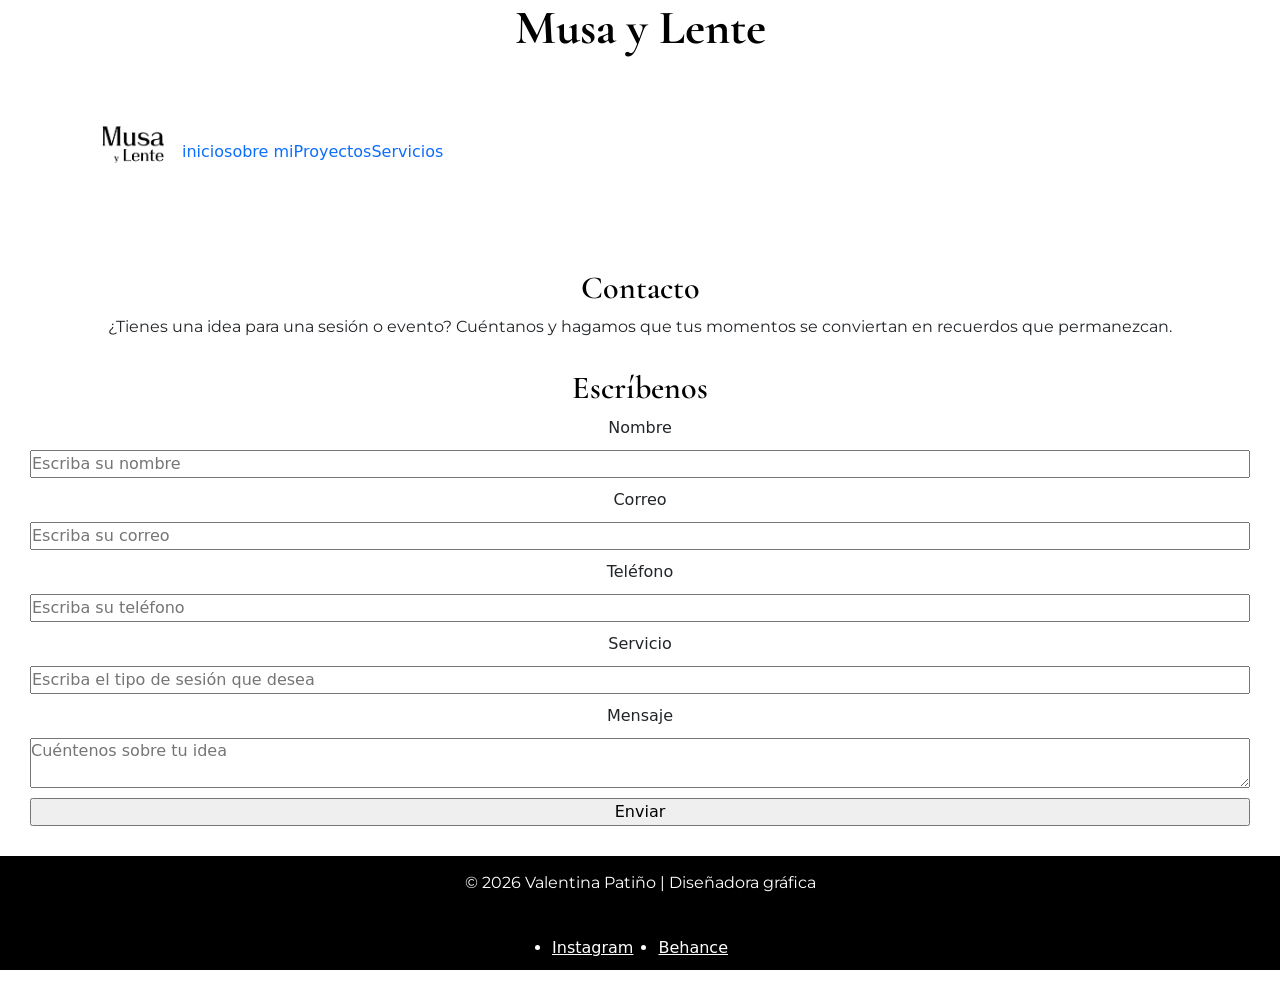
==== pages/contacto.html @ d4f2c54f "feat: estructura inicial del proyecto con HTML, CSS e imagenes" ====
<!DOCTYPE html>
<html lang="en">
<head>
    <meta charset="UTF-8">
    <meta name="viewport" content="width=device-width, initial-scale=1.0">
    <title>Musa y Lente</title>
    <link rel="preconnect" href="https://fonts.googleapis.com">

    <link rel="preconnect" href="https://fonts.gstatic.com" crossorigin>

    <link href="https://fonts.googleapis.com/css2?family=Cormorant+Garamond:wght@500;700&family=Montserrat:wght@300;400;500&display=swap" rel="stylesheet">

    <link rel="stylesheet" href="../css/styles.css">

    <link href="https://cdn.jsdelivr.net/npm/bootstrap@5.3.8/dist/css/bootstrap.min.css" rel="stylesheet">

</head>

<body>
     <header>
        <h1 class="titulos1">Musa y Lente</h1>

        <nav class="navegador navbar navbar-expand-lg">
        <div class="container">
        <figure>
            <img class="image-logo" src="../images/logo-png-musa-y-lente.png" alt="logotipo-musa-y-lente">
        </figure>

        <button class="navbar-toggler" type="button" data-bs-toggle="collapse" data-bs-target="#menuPrincipal" aria-controls="menuPrincipal" aria-expanded="false" aria-label="Abrir menú">
            <span class="navbar-toggler-icon"></span>
        </button>

        <div class="collapse navbar-collapse" id="menuPrincipal">
            <a class="links" href="../index.html">inicio</a>
            <a class="links" href="./sobre-mi.html">sobre mi</a>
            <a class="links" href="./proyectos.html">Proyectos</a>
            <a class="links" href="./servicios.html">Servicios</a>
        </div>
    </div>
</nav>

    </header>
    <main>
       <section class="contacto">

        <h2 class="titulos2">Contacto</h2>

        <p class="parrafo">
        ¿Tienes una idea para una sesión o evento?
        Cuéntanos y hagamos que tus momentos se conviertan
        en recuerdos que permanezcan.
        </p>

    </section>



    <section class="contactanos">

        <h2 class="titulos2">Escríbenos</h2>

        <form class="formulario">

            <label for="nombre">Nombre</label>
            <input type="text" id="nombre" placeholder="Escriba su nombre">


            <label for="correo">Correo</label>
            <input type="email" id="correo" placeholder="Escriba su correo">


            <label for="telefono">Teléfono</label>
            <input type="text" id="telefono" placeholder="Escriba su teléfono">


            <label for="servicio">Servicio</label>
            <input type="text" id="servicio" placeholder="Escriba el tipo de sesión que desea">


            <label for="mensaje">Mensaje</label>
            <textarea id="mensaje" placeholder="Cuéntenos sobre tu idea"></textarea>


            <input type="submit" id="enviar" value="Enviar">

        </form>


    </section>
    </main>
    <footer class="final">
        <p class="parrafo-footer">© 2026 Valentina Patiño | Diseñadora gráfica</p>
        
        <ul class="lista-footer">
            <li><a class="fuente" href="https://www.instagram.com/val.disenadora?igsh=cDUwOTBrMHZ0eHVt&utm_source=qr">Instagram</a></li>
            <li><a class="fuente" href="https://www.behance.net/lauravpatio">Behance</a></li>
        </ul>
    </footer>

<script src="https://cdn.jsdelivr.net/npm/bootstrap@5.3.8/dist/js/bootstrap.bundle.min.js"></script>

</body>
</html>
---- css/styles.css ----
/*selector {
    propiedad: valor
}*/

/* ===== BASE / RESET ===== */
* {
    margin: 0;
    padding: 0;
    box-sizing: border-box;
}

/* ===== HEADER / NAVBAR ===== */
.image-logo {
    width: 100px;
    height: auto;
}

.titulos1 {
    font-family: "Cormorant Garamond", serif;
    font-size: 3rem;
    font-weight: 700;
    color: #000000;
    text-align: center;
}

.navegador {
    text-align: center;
    display: flex;
    gap: 20px;
    justify-content: space-between;
    align-items: center;
    padding: 0 40px;
}

.links {
    list-style: none;
    text-decoration: none;
    transition: color 0.3s ease, background-color 0.3s ease;
}

.links:hover {
    color: #E8E2DA;
}

.links:focus {
    outline: 2px solid #E8E2DA;
    outline-offset: 2px;
}

.links:active {
    color: #000000;
}

/* ===== MAIN ===== */
.parrafo {
    font-family: "Montserrat", sans-serif;
    font-size: 1rem;
    font-weight: 400;
}

.parrafo-servicios {
    color: #FFFFFF;
    font-family: "Montserrat", sans-serif;
    font-size: 1rem;
    font-weight: 400;
}

.titulos2 {
    font-family: "Cormorant Garamond", serif;
    font-size: 2rem;
    font-weight: 600;
    color: #000000;
}

.titulos2-, .titulos2-servicios {
    color: #FFFFFF;
}

.titulos2-servicios {
    padding: 30px;
}

.titulos2serv {
    font-family: "Cormorant Garamond", serif;
    font-size: 2rem;
    font-weight: 600;
    color: #E8E2DA;
    margin: 20px;
}

.inicio-servicios {
    background-color: #E8E2DA;
}

.sobre-mi, .final {
    background-color: #000000;
    color: #FFFFFF;
}

.presentacion {
    text-align: center;
    margin: 30px;
}

.fotografa {
    background-color: #000000;
    color: #FFFFFF;
    padding: 30px;
}

.nuestra-esencia {
    margin: 20px;
}

.servicio {
    background-color: #000000;
    color: #FFFFFF;
}

.proyectos {
    text-align: center;
    margin: 50px;
}

.galeria- {
    padding: 40px;
    display: flex;
    align-items: center;
    gap: 30px;
}

.introduccion-servicios {
    text-align: center;
}

.contacto {
    text-align: center;
    margin: 30px;
}

.contactanos {
    text-align: center;
    margin: 30px;
}

.titulos3 {
    font-family: "Cormorant Garamond", serif;
    font-size: 28px;
    color: #FFFFFF;
    background-color: #000000;
}

.titulos3p {
    font-family: "Cormorant Garamond", serif;
    font-size: 28px;
    color: #FFFFFF;
    background-color: #000000;
    text-align: center;
    padding: 15px;
}

.descripcion {
    inline-size: none;
}

.image-proyecto {
    width: 300px;
    height: auto;
}

.sobre-mi, .por-que, .portafolio {
    margin-bottom: 40px;
}

.sobre-mi {
    padding: 10px 20px 40px;
    text-align: center;
}

.por-que, .portafolio {
    padding: 0 40px;
}

.formulario {
    display: flex;
    flex-direction: column;
    gap: 10px;
}

.servicio {
    margin: 40px;
    padding: 15px;
}

.filas-columnas {
    display: grid;
    grid-template-columns: 1fr;
    grid-template-areas:
        "sobre-mi"
        "por-que";
    gap: 30px;
}

.sobre-mi {
    grid-area: sobre-mi;
}

.por-que {
    grid-area: por-que;
}

.galeria- {
    display: grid;
    grid-template-columns: 1fr;
}

.body-servicios {
    background-image: linear-gradient(
        rgba(0, 0, 0, 0.8),
        rgba(0, 0, 0, 0.8)
    ), url(../images/fondo-body-page-servicios.jpg);
    background-size: cover;
    background-position: center;
    background-repeat: no-repeat;
}

.servicio {
    background-color: transparent;
    background-image: linear-gradient(180deg, #000000);
}

/* ===== FOOTER ===== */
.final {
    text-align: center;
}

.fuente {
    color: #FFFFFF;
}

.parrafo-footer {
    font-family: "Montserrat", sans-serif;
    font-size: 1rem;
    font-weight: 400;
    padding: 15px 0px;
}

.lista-footer {
    justify-content: center;
    display: flex;
    gap: 25px;
    padding: 10px 0px;
}

/* ===== MEDIA QUERIES ===== */
@media (min-width: 1024px) {
    .filas-columnas {
        grid-template-columns: 1fr 1fr;
        grid-template-areas:
            "sobre-mi por-que";
    }
}

@media (min-width: 1024px) {
    .galeria- {
        grid-template-columns: 1fr 1fr 3fr;
        grid-template-areas:
            "imagen1 imagen2 texto";
    }
    .foto-uno {
        grid-area: imagen1;
    }
    .foto-dos {
        grid-area: imagen2;
    }
    .descripcion-proyecto {
        grid-area: texto;
    }
    .descripcion-eventos {
        grid-area: texto;
    }
    .galeria-sesiones {
        grid-template-columns: 3fr 1fr 1fr;
        grid-template-areas:
            "texto imagen1 imagen2";
    }
    .descripcion-sesiones {
        grid-area: texto;
    }
    .foto-unos {
        grid-area: imagen1;
    }
    .foto-doss {
        grid-area: imagen2;
    }
}
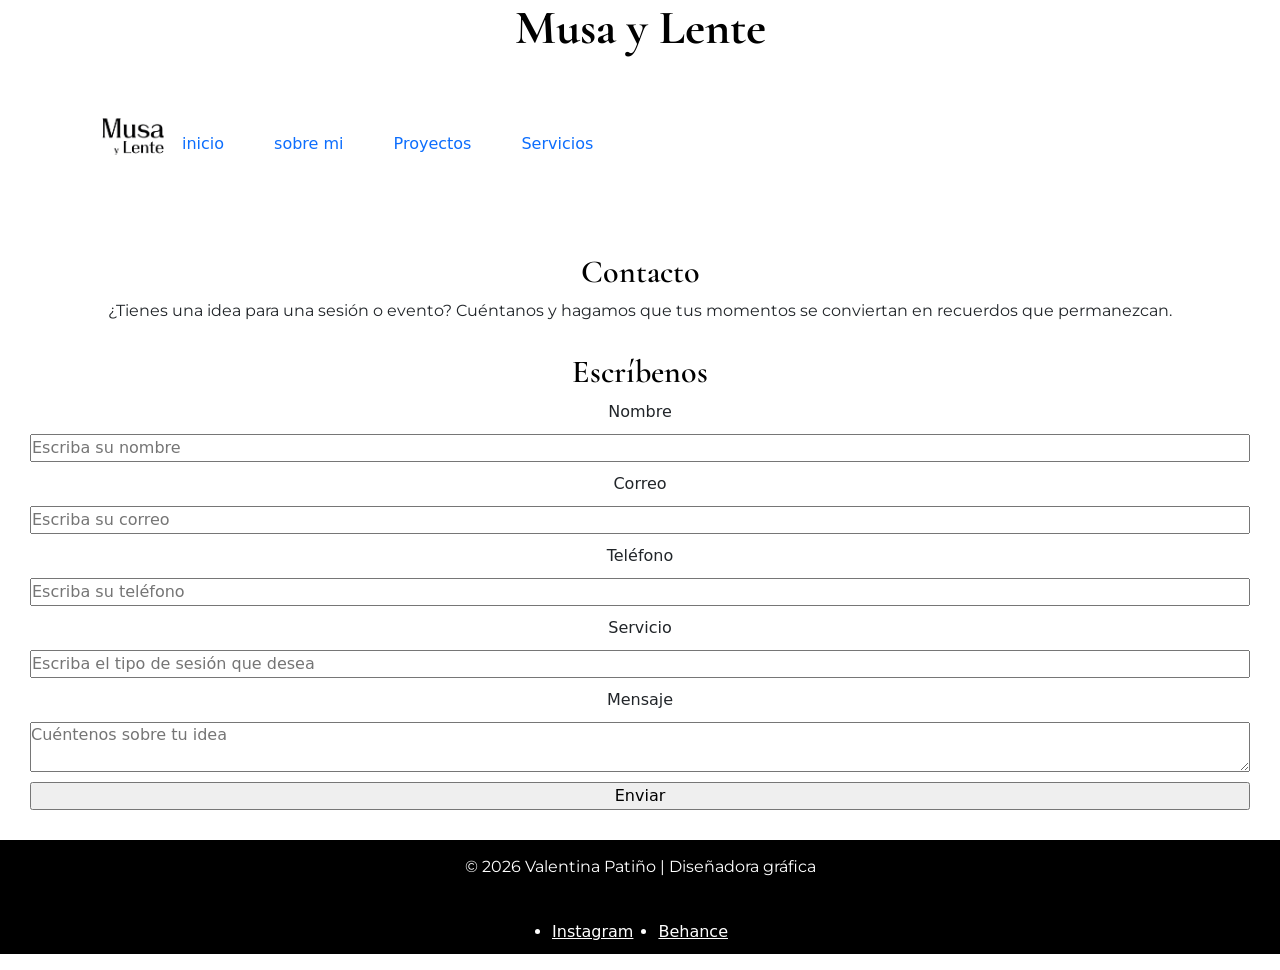
==== commit 9a83c30f: "feat: agrega animaciones con AOS y transition, mixin y extend en SCSS" ====
--- a/pages/contacto.html
+++ b/pages/contacto.html
@@ -1,5 +1,5 @@
 <!DOCTYPE html>
-<html lang="en">
+<html lang="es">
 <head>
     <meta charset="UTF-8">
     <meta name="viewport" content="width=device-width, initial-scale=1.0">
@@ -14,6 +14,7 @@
 
     <link href="https://cdn.jsdelivr.net/npm/bootstrap@5.3.8/dist/css/bootstrap.min.css" rel="stylesheet">
 
+    <link href="https://cdn.jsdelivr.net/npm/aos@2.3.1/dist/aos.css" rel="stylesheet">
 </head>
 
 <body>
@@ -41,7 +42,7 @@
 
     </header>
     <main>
-       <section class="contacto">
+       <section class="contacto" data-aos-delay="200">
 
         <h2 class="titulos2">Contacto</h2>
 
@@ -55,7 +56,7 @@
 
 
 
-    <section class="contactanos">
+    <section class="contactanos" data-aos="fade-up">
 
         <h2 class="titulos2">Escríbenos</h2>
 
@@ -98,6 +99,14 @@
     </footer>
 
 <script src="https://cdn.jsdelivr.net/npm/bootstrap@5.3.8/dist/js/bootstrap.bundle.min.js"></script>
+<script src="https://cdn.jsdelivr.net/npm/aos@2.3.1/dist/aos.js"></script>
+<script>
+    AOS.init({
+        duration: 1200,
+        easing: 'ease-in-out',
+        once: true
+    });
+</script>
 
 </body>
 </html>
--- a/css/styles.css
+++ b/css/styles.css
@@ -1,296 +1,250 @@
-/*selector {
-    propiedad: valor
-}*/
-
-/* ===== BASE / RESET ===== */
 * {
-    margin: 0;
-    padding: 0;
-    box-sizing: border-box;
-}
-
-/* ===== HEADER / NAVBAR ===== */
-.image-logo {
-    width: 100px;
-    height: auto;
-}
-
-.titulos1 {
-    font-family: "Cormorant Garamond", serif;
-    font-size: 3rem;
-    font-weight: 700;
-    color: #000000;
-    text-align: center;
-}
-
-.navegador {
-    text-align: center;
-    display: flex;
-    gap: 20px;
-    justify-content: space-between;
-    align-items: center;
-    padding: 0 40px;
-}
-
-.links {
-    list-style: none;
-    text-decoration: none;
-    transition: color 0.3s ease, background-color 0.3s ease;
-}
-
-.links:hover {
-    color: #E8E2DA;
-}
-
-.links:focus {
-    outline: 2px solid #E8E2DA;
-    outline-offset: 2px;
-}
-
-.links:active {
-    color: #000000;
-}
-
-/* ===== MAIN ===== */
+  margin: 0;
+  padding: 0;
+  box-sizing: border-box;
+}
+
+.titulos2 {
+  font-family: "Cormorant Garamond", serif;
+  font-size: 2rem;
+  font-weight: 600;
+  color: #000000;
+}
+
+.titulos2-, .titulos2-servicios {
+  color: #FFFFFF;
+}
+
+.titulos2-servicios {
+  padding: 30px;
+}
+
+.titulos2serv {
+  font-family: "Cormorant Garamond", serif;
+  font-size: 2rem;
+  font-weight: 600;
+  color: #E8E2DA;
+  margin: 20px;
+}
+
+.titulos3 {
+  font-family: "Cormorant Garamond", serif;
+  font-size: 28px;
+  color: #FFFFFF;
+  background-color: #000000;
+}
+
+.titulos3p {
+  font-family: "Cormorant Garamond", serif;
+  font-size: 28px;
+  color: #FFFFFF;
+  background-color: #000000;
+  text-align: center;
+  padding: 15px;
+}
+
 .parrafo {
-    font-family: "Montserrat", sans-serif;
-    font-size: 1rem;
-    font-weight: 400;
+  font-family: "Montserrat", sans-serif;
+  font-size: 1rem;
+  font-weight: 400;
 }
 
 .parrafo-servicios {
-    color: #FFFFFF;
-    font-family: "Montserrat", sans-serif;
-    font-size: 1rem;
-    font-weight: 400;
-}
-
-.titulos2 {
-    font-family: "Cormorant Garamond", serif;
-    font-size: 2rem;
-    font-weight: 600;
-    color: #000000;
-}
-
-.titulos2-, .titulos2-servicios {
-    color: #FFFFFF;
-}
-
-.titulos2-servicios {
-    padding: 30px;
-}
-
-.titulos2serv {
-    font-family: "Cormorant Garamond", serif;
-    font-size: 2rem;
-    font-weight: 600;
-    color: #E8E2DA;
-    margin: 20px;
-}
-
-.inicio-servicios {
-    background-color: #E8E2DA;
-}
-
-.sobre-mi, .final {
-    background-color: #000000;
-    color: #FFFFFF;
-}
-
-.presentacion {
-    text-align: center;
-    margin: 30px;
-}
-
-.fotografa {
-    background-color: #000000;
-    color: #FFFFFF;
-    padding: 30px;
+  color: #FFFFFF;
+  font-family: "Montserrat", sans-serif;
+  font-size: 1rem;
+  font-weight: 400;
+}
+
+header .titulos1 {
+  font-family: "Cormorant Garamond", serif;
+  font-size: 3rem;
+  font-weight: 700;
+  color: #000000;
+  text-align: center;
+  background-color: transparent;
+}
+header.inicio-servicios {
+  background-color: #E8E2DA;
+}
+header .navegador {
+  text-align: center;
+  display: flex;
+  gap: 20px;
+  justify-content: space-between;
+  align-items: center;
+  padding: 0 40px;
+}
+header .navegador .image-logo {
+  width: 100px;
+  height: auto;
+}
+header .navegador .navbar-collapse {
+  display: flex;
+  gap: 50px;
+  align-items: center;
+}
+header .navegador .links {
+  list-style: none;
+  text-decoration: none;
+  transition: color 0.3s ease, background-color 0.3s ease;
+}
+header .navegador .links:hover {
+  color: #E8E2DA;
+}
+header .navegador .links:focus {
+  outline: 2px solid #E8E2DA;
+  outline-offset: 2px;
+}
+header .navegador .links:active {
+  color: #000000;
+}
+
+main .filas-columnas {
+  display: grid;
+  grid-template-columns: 1fr;
+  grid-template-areas: "sobre-mi" "por-que";
+  gap: 30px;
+}
+main .filas-columnas .sobre-mi {
+  grid-area: sobre-mi;
+}
+main .filas-columnas .por-que {
+  grid-area: por-que;
+}
+@media (min-width: 1024px) {
+  main .filas-columnas {
+    grid-template-columns: 1fr 1fr;
+    grid-template-areas: "sobre-mi por-que";
+  }
+}
+main .sobre-mi {
+  background-color: #000000;
+  color: #FFFFFF;
+  padding: 10px 20px 40px;
+  text-align: center;
+  margin-bottom: 40px;
+}
+main .por-que {
+  padding: 0 40px;
+  margin-bottom: 40px;
+}
+main .portafolio {
+  padding: 0 40px;
+  margin-bottom: 40px;
+}
+main .galeria- {
+  display: grid;
+  grid-template-columns: 1fr;
+  padding: 40px;
+  gap: 30px;
+  align-items: center;
+}
+@media (min-width: 1024px) {
+  main .galeria- {
+    grid-template-columns: 1fr 1fr 3fr;
+    grid-template-areas: "imagen1 imagen2 texto";
+  }
+  main .galeria- .foto-uno {
+    grid-area: imagen1;
+  }
+  main .galeria- .foto-dos {
+    grid-area: imagen2;
+  }
+  main .galeria- .descripcion-proyecto {
+    grid-area: texto;
+  }
+  main .galeria- .descripcion-eventos {
+    grid-area: texto;
+  }
+}
+@media (min-width: 1024px) {
+  main .galeria-sesiones {
+    grid-template-columns: 3fr 1fr 1fr;
+    grid-template-areas: "texto imagen1 imagen2";
+  }
+  main .galeria-sesiones .descripcion-sesiones {
+    grid-area: texto;
+  }
+  main .galeria-sesiones .foto-unos {
+    grid-area: imagen1;
+  }
+  main .galeria-sesiones .foto-doss {
+    grid-area: imagen2;
+  }
+}
+main .descripcion {
+  inline-size: none;
+}
+main.body-servicios {
+  background-image: linear-gradient(rgba(0, 0, 0, 0.8), rgba(0, 0, 0, 0.8)), url(../images/fondo-body-page-servicios.jpg);
+  background-size: cover;
+  background-position: center;
+  background-repeat: no-repeat;
+}
+main .fotografa {
+  background-color: #000000;
+  color: #FFFFFF;
+  padding: 30px;
+}
+main .formulario {
+  display: flex;
+  flex-direction: column;
+  gap: 10px;
+}
+
+footer {
+  background-color: #000000;
+  color: #FFFFFF;
+  text-align: center;
+}
+footer .fuente {
+  color: #FFFFFF;
+}
+footer .lista-footer {
+  justify-content: center;
+  display: flex;
+  gap: 25px;
+  padding: 10px 0px;
+}
+footer .parrafo-footer {
+  font-family: "Montserrat", sans-serif;
+  font-size: 1rem;
+  font-weight: 400;
+  padding: 15px 0px;
+}
+
+.presentacion,
+.proyectos,
+.contacto,
+.contactanos {
+  text-align: center;
+  margin: 30px;
+}
+
+.proyectos {
+  margin: 50px;
 }
 
 .nuestra-esencia {
-    margin: 20px;
+  margin: 20px;
+}
+
+.introduccion-servicios {
+  text-align: center;
 }
 
 .servicio {
-    background-color: #000000;
-    color: #FFFFFF;
-}
-
-.proyectos {
-    text-align: center;
-    margin: 50px;
-}
-
-.galeria- {
-    padding: 40px;
-    display: flex;
-    align-items: center;
-    gap: 30px;
-}
-
-.introduccion-servicios {
-    text-align: center;
-}
-
-.contacto {
-    text-align: center;
-    margin: 30px;
-}
-
-.contactanos {
-    text-align: center;
-    margin: 30px;
-}
-
-.titulos3 {
-    font-family: "Cormorant Garamond", serif;
-    font-size: 28px;
-    color: #FFFFFF;
-    background-color: #000000;
-}
-
-.titulos3p {
-    font-family: "Cormorant Garamond", serif;
-    font-size: 28px;
-    color: #FFFFFF;
-    background-color: #000000;
-    text-align: center;
-    padding: 15px;
-}
-
-.descripcion {
-    inline-size: none;
+  background-color: transparent;
+  background-image: linear-gradient(180deg, #000000);
+  color: #FFFFFF;
+  margin: 40px;
+  padding: 15px;
 }
 
 .image-proyecto {
-    width: 300px;
-    height: auto;
-}
-
-.sobre-mi, .por-que, .portafolio {
-    margin-bottom: 40px;
-}
-
-.sobre-mi {
-    padding: 10px 20px 40px;
-    text-align: center;
-}
-
-.por-que, .portafolio {
-    padding: 0 40px;
-}
-
-.formulario {
-    display: flex;
-    flex-direction: column;
-    gap: 10px;
-}
-
-.servicio {
-    margin: 40px;
-    padding: 15px;
-}
-
-.filas-columnas {
-    display: grid;
-    grid-template-columns: 1fr;
-    grid-template-areas:
-        "sobre-mi"
-        "por-que";
-    gap: 30px;
-}
-
-.sobre-mi {
-    grid-area: sobre-mi;
-}
-
-.por-que {
-    grid-area: por-que;
-}
-
-.galeria- {
-    display: grid;
-    grid-template-columns: 1fr;
-}
-
-.body-servicios {
-    background-image: linear-gradient(
-        rgba(0, 0, 0, 0.8),
-        rgba(0, 0, 0, 0.8)
-    ), url(../images/fondo-body-page-servicios.jpg);
-    background-size: cover;
-    background-position: center;
-    background-repeat: no-repeat;
-}
-
-.servicio {
-    background-color: transparent;
-    background-image: linear-gradient(180deg, #000000);
-}
-
-/* ===== FOOTER ===== */
-.final {
-    text-align: center;
-}
-
-.fuente {
-    color: #FFFFFF;
-}
-
-.parrafo-footer {
-    font-family: "Montserrat", sans-serif;
-    font-size: 1rem;
-    font-weight: 400;
-    padding: 15px 0px;
-}
-
-.lista-footer {
-    justify-content: center;
-    display: flex;
-    gap: 25px;
-    padding: 10px 0px;
-}
-
-/* ===== MEDIA QUERIES ===== */
-@media (min-width: 1024px) {
-    .filas-columnas {
-        grid-template-columns: 1fr 1fr;
-        grid-template-areas:
-            "sobre-mi por-que";
-    }
-}
-
-@media (min-width: 1024px) {
-    .galeria- {
-        grid-template-columns: 1fr 1fr 3fr;
-        grid-template-areas:
-            "imagen1 imagen2 texto";
-    }
-    .foto-uno {
-        grid-area: imagen1;
-    }
-    .foto-dos {
-        grid-area: imagen2;
-    }
-    .descripcion-proyecto {
-        grid-area: texto;
-    }
-    .descripcion-eventos {
-        grid-area: texto;
-    }
-    .galeria-sesiones {
-        grid-template-columns: 3fr 1fr 1fr;
-        grid-template-areas:
-            "texto imagen1 imagen2";
-    }
-    .descripcion-sesiones {
-        grid-area: texto;
-    }
-    .foto-unos {
-        grid-area: imagen1;
-    }
-    .foto-doss {
-        grid-area: imagen2;
-    }
-}+  width: 300px;
+  height: auto;
+}
+
+/*# sourceMappingURL=styles.css.map */
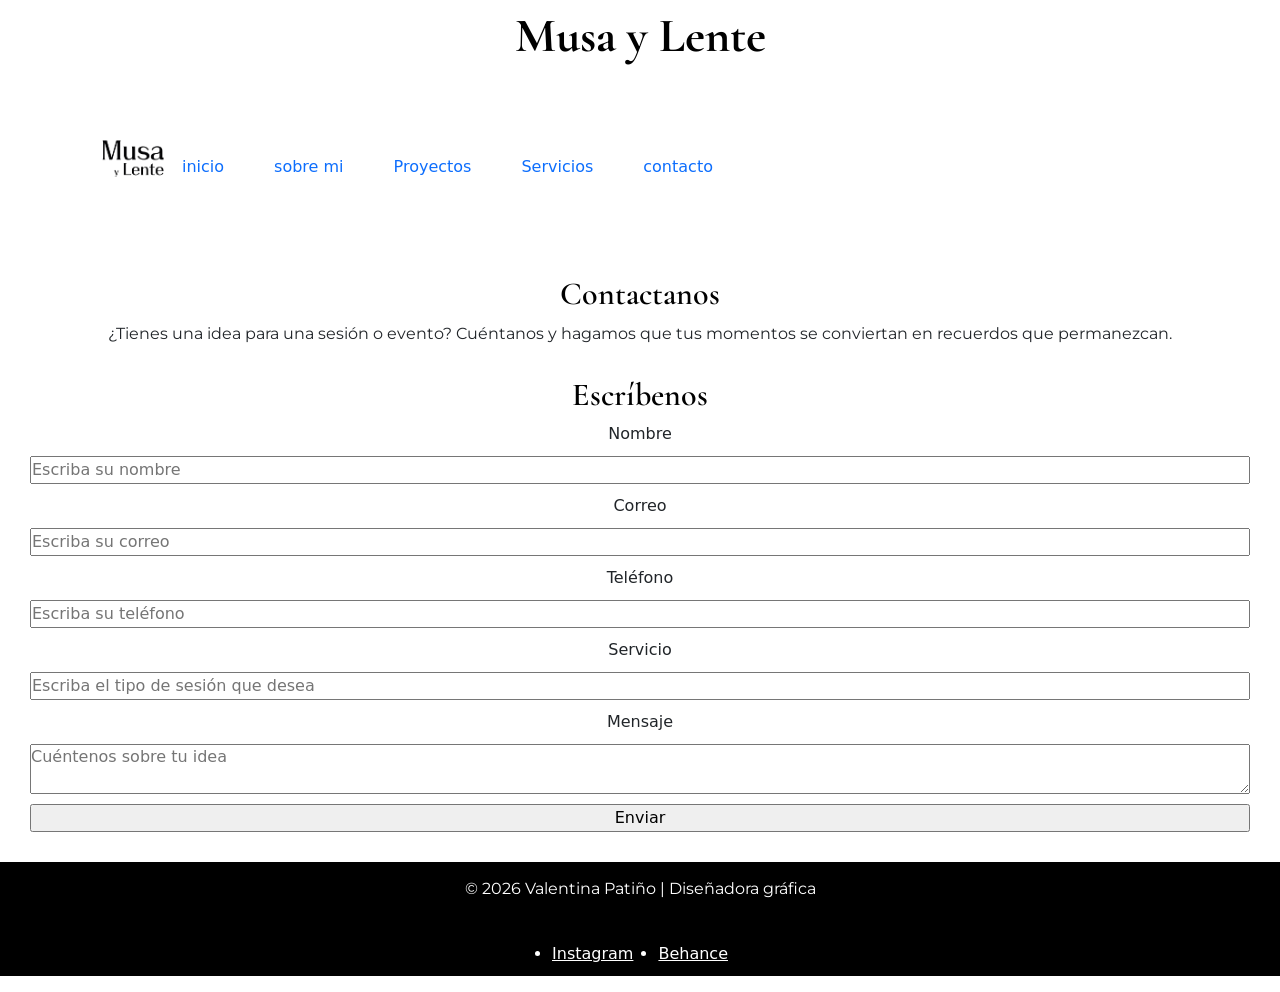
==== commit e8746a49: "feat: optimiza SEO con meta tags, jerarquia de h1, alt descriptivos y nombres de archivo" ====
--- a/pages/contacto.html
+++ b/pages/contacto.html
@@ -1,9 +1,9 @@
 <!DOCTYPE html>
 <html lang="es">
 <head>
-    <meta charset="UTF-8">
-    <meta name="viewport" content="width=device-width, initial-scale=1.0">
-    <title>Musa y Lente</title>
+    <title>Contacto | Musa y Lente</title>
+<meta name="description" content="Contactá a Musa y Lente para agendar tu sesión fotográfica o evento. Completá el formulario y hagamos que tus momentos se conviertan en recuerdos.">
+<meta name="keywords" content="contacto, agendar sesión fotográfica, Musa y Lente, presupuesto fotografía">
     <link rel="preconnect" href="https://fonts.googleapis.com">
 
     <link rel="preconnect" href="https://fonts.gstatic.com" crossorigin>
@@ -18,41 +18,42 @@
 </head>
 
 <body>
-     <header>
-        <h1 class="titulos1">Musa y Lente</h1>
+    <header>
+    <p class="titulos1">Musa y Lente</p>
 
-        <nav class="navegador navbar navbar-expand-lg">
-        <div class="container">
-        <figure>
-            <img class="image-logo" src="../images/logo-png-musa-y-lente.png" alt="logotipo-musa-y-lente">
-        </figure>
+    <nav class="navegador navbar navbar-expand-lg">
+    <div class="container">
+    <figure>
+        <img class="image-logo" src="../images/logo-png-musa-y-lente.png" alt="logotipo-musa-y-lente">
+    </figure>
 
-        <button class="navbar-toggler" type="button" data-bs-toggle="collapse" data-bs-target="#menuPrincipal" aria-controls="menuPrincipal" aria-expanded="false" aria-label="Abrir menú">
-            <span class="navbar-toggler-icon"></span>
-        </button>
+    <button class="navbar-toggler" type="button" data-bs-toggle="collapse" data-bs-target="#menuPrincipal" aria-controls="menuPrincipal" aria-expanded="false" aria-label="Abrir menú">
+        <span class="navbar-toggler-icon"></span>
+    </button>
 
-        <div class="collapse navbar-collapse" id="menuPrincipal">
-            <a class="links" href="../index.html">inicio</a>
-            <a class="links" href="./sobre-mi.html">sobre mi</a>
-            <a class="links" href="./proyectos.html">Proyectos</a>
-            <a class="links" href="./servicios.html">Servicios</a>
-        </div>
+    <div class="collapse navbar-collapse" id="menuPrincipal">
+        <a class="links" href="../index.html">inicio</a>
+        <a class="links" href="./sobre-mi.html">sobre mi</a>
+        <a class="links" href="./proyectos.html">Proyectos</a>
+        <a class="links" href="./servicios.html">Servicios</a>
+        <a class="links" href="./contacto.html">contacto</a>
     </div>
-</nav>
+    </div>
+    </nav>
 
     </header>
     <main>
-       <section class="contacto" data-aos-delay="200">
+       <section class="contacto" data-aos="fade-up">
 
-        <h2 class="titulos2">Contacto</h2>
+            <h1 class="titulos2">Contactanos</h1>
 
-        <p class="parrafo">
-        ¿Tienes una idea para una sesión o evento?
-        Cuéntanos y hagamos que tus momentos se conviertan
-        en recuerdos que permanezcan.
-        </p>
+            <p class="parrafo">
+            ¿Tienes una idea para una sesión o evento?
+            Cuéntanos y hagamos que tus momentos se conviertan
+            en recuerdos que permanezcan.
+            </p>
 
-    </section>
+        </section>
 
 
 
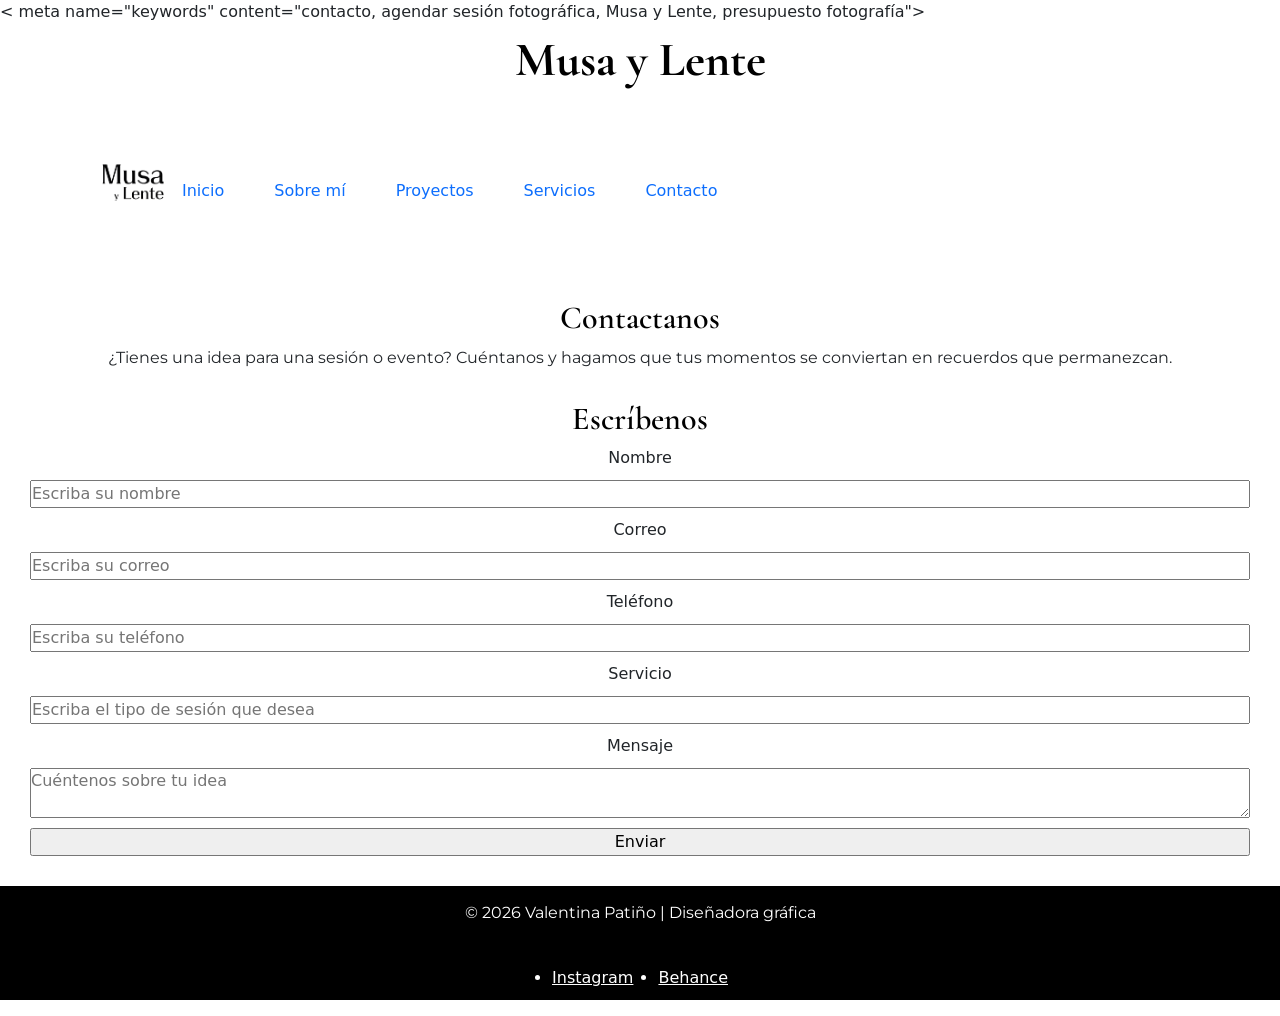
==== commit dbe8f74d: "fix: agrega meta charset y viewport, unifica nav, ajusta carrusel y formulario" ====
--- a/pages/contacto.html
+++ b/pages/contacto.html
@@ -1,16 +1,18 @@
 <!DOCTYPE html>
 <html lang="es">
 <head>
+    <meta charset="UTF-8">
+    <meta name="viewport" content="width=device-width, initial-scale=1.0">
     <title>Contacto | Musa y Lente</title>
-<meta name="description" content="Contactá a Musa y Lente para agendar tu sesión fotográfica o evento. Completá el formulario y hagamos que tus momentos se conviertan en recuerdos.">
-<meta name="keywords" content="contacto, agendar sesión fotográfica, Musa y Lente, presupuesto fotografía">
+    <meta name="description" content="Contactá a Musa y Lente para agendar tu sesión fotográfica o evento. Completá el formulario y hagamos que tus momentos se conviertan en recuerdos.">
+<   meta name="keywords" content="contacto, agendar sesión fotográfica, Musa y Lente, presupuesto fotografía">
     <link rel="preconnect" href="https://fonts.googleapis.com">
 
     <link rel="preconnect" href="https://fonts.gstatic.com" crossorigin>
 
     <link href="https://fonts.googleapis.com/css2?family=Cormorant+Garamond:wght@500;700&family=Montserrat:wght@300;400;500&display=swap" rel="stylesheet">
 
-    <link rel="stylesheet" href="../css/styles.css">
+    <link rel="stylesheet" href="../styles/styles.css">
 
     <link href="https://cdn.jsdelivr.net/npm/bootstrap@5.3.8/dist/css/bootstrap.min.css" rel="stylesheet">
 
@@ -24,7 +26,7 @@
     <nav class="navegador navbar navbar-expand-lg">
     <div class="container">
     <figure>
-        <img class="image-logo" src="../images/logo-png-musa-y-lente.png" alt="logotipo-musa-y-lente">
+        <img class="image-logo" src="../assets/logo-png-musa-y-lente.png" alt="logotipo-musa-y-lente">
     </figure>
 
     <button class="navbar-toggler" type="button" data-bs-toggle="collapse" data-bs-target="#menuPrincipal" aria-controls="menuPrincipal" aria-expanded="false" aria-label="Abrir menú">
@@ -32,11 +34,11 @@
     </button>
 
     <div class="collapse navbar-collapse" id="menuPrincipal">
-        <a class="links" href="../index.html">inicio</a>
-        <a class="links" href="./sobre-mi.html">sobre mi</a>
-        <a class="links" href="./proyectos.html">Proyectos</a>
-        <a class="links" href="./servicios.html">Servicios</a>
-        <a class="links" href="./contacto.html">contacto</a>
+       <a class="links" href="./index.html">Inicio</a>
+        <a class="links" href="/pages/sobre-mi.html">Sobre mí</a>
+        <a class="links" href="/pages/proyectos.html">Proyectos</a>
+        <a class="links" href="/pages/servicios.html">Servicios</a>
+        <a class="links" href="/pages/contacto.html">Contacto</a>
     </div>
     </div>
     </nav>
--- a/styles/styles.css
+++ b/styles/styles.css
@@ -0,0 +1,250 @@
+* {
+  margin: 0;
+  padding: 0;
+  box-sizing: border-box;
+}
+
+.titulos2 {
+  font-family: "Cormorant Garamond", serif;
+  font-size: 2rem;
+  font-weight: 600;
+  color: #000000;
+}
+
+.titulos2-, .titulos2-servicios {
+  color: #FFFFFF;
+}
+
+.titulos2-servicios {
+  padding: 30px;
+}
+
+.titulos2serv {
+  font-family: "Cormorant Garamond", serif;
+  font-size: 2rem;
+  font-weight: 600;
+  color: #E8E2DA;
+  margin: 20px;
+}
+
+.titulos3 {
+  font-family: "Cormorant Garamond", serif;
+  font-size: 28px;
+  color: #FFFFFF;
+  background-color: #000000;
+}
+
+.titulos3p {
+  font-family: "Cormorant Garamond", serif;
+  font-size: 28px;
+  color: #FFFFFF;
+  background-color: #000000;
+  text-align: center;
+  padding: 15px;
+}
+
+.parrafo {
+  font-family: "Montserrat", sans-serif;
+  font-size: 1rem;
+  font-weight: 400;
+}
+
+.parrafo-servicios {
+  color: #FFFFFF;
+  font-family: "Montserrat", sans-serif;
+  font-size: 1rem;
+  font-weight: 400;
+}
+
+header .titulos1 {
+  font-family: "Cormorant Garamond", serif;
+  font-size: 3rem;
+  font-weight: 700;
+  color: #000000;
+  text-align: center;
+  background-color: transparent;
+}
+header.inicio-servicios {
+  background-color: #E8E2DA;
+}
+header .navegador {
+  text-align: center;
+  display: flex;
+  gap: 20px;
+  justify-content: space-between;
+  align-items: center;
+  padding: 0 40px;
+}
+header .navegador .image-logo {
+  width: 100px;
+  height: auto;
+}
+header .navegador .navbar-collapse {
+  display: flex;
+  gap: 50px;
+  align-items: center;
+}
+header .navegador .links {
+  list-style: none;
+  text-decoration: none;
+  transition: color 0.3s ease, background-color 0.3s ease;
+}
+header .navegador .links:hover {
+  color: #E8E2DA;
+}
+header .navegador .links:focus {
+  outline: 2px solid #E8E2DA;
+  outline-offset: 2px;
+}
+header .navegador .links:active {
+  color: #000000;
+}
+
+main .filas-columnas {
+  display: grid;
+  grid-template-columns: 1fr;
+  grid-template-areas: "sobre-mi" "por-que";
+  gap: 30px;
+}
+main .filas-columnas .sobre-mi {
+  grid-area: sobre-mi;
+}
+main .filas-columnas .por-que {
+  grid-area: por-que;
+}
+@media (min-width: 1024px) {
+  main .filas-columnas {
+    grid-template-columns: 1fr 1fr;
+    grid-template-areas: "sobre-mi por-que";
+  }
+}
+main .sobre-mi {
+  background-color: #000000;
+  color: #FFFFFF;
+  padding: 10px 20px 40px;
+  text-align: center;
+  margin-bottom: 40px;
+}
+main .por-que {
+  padding: 0 40px;
+  margin-bottom: 40px;
+}
+main .portafolio {
+  padding: 0 40px;
+  margin-bottom: 40px;
+}
+main .galeria- {
+  display: grid;
+  grid-template-columns: 1fr;
+  padding: 40px;
+  gap: 30px;
+  align-items: center;
+}
+@media (min-width: 1024px) {
+  main .galeria- {
+    grid-template-columns: 1fr 1fr 3fr;
+    grid-template-areas: "imagen1 imagen2 texto";
+  }
+  main .galeria- .foto-uno {
+    grid-area: imagen1;
+  }
+  main .galeria- .foto-dos {
+    grid-area: imagen2;
+  }
+  main .galeria- .descripcion-proyecto {
+    grid-area: texto;
+  }
+  main .galeria- .descripcion-eventos {
+    grid-area: texto;
+  }
+}
+@media (min-width: 1024px) {
+  main .galeria-sesiones {
+    grid-template-columns: 3fr 1fr 1fr;
+    grid-template-areas: "texto imagen1 imagen2";
+  }
+  main .galeria-sesiones .descripcion-sesiones {
+    grid-area: texto;
+  }
+  main .galeria-sesiones .foto-unos {
+    grid-area: imagen1;
+  }
+  main .galeria-sesiones .foto-doss {
+    grid-area: imagen2;
+  }
+}
+main .descripcion {
+  inline-size: none;
+}
+main.body-servicios {
+  background-image: linear-gradient(rgba(0, 0, 0, 0.8), rgba(0, 0, 0, 0.8)), url(../assets/fondo-body-page-servicios.jpg);
+  background-size: cover;
+  background-position: center;
+  background-repeat: no-repeat;
+}
+main .fotografa {
+  background-color: #000000;
+  color: #FFFFFF;
+  padding: 30px;
+}
+main .formulario {
+  display: flex;
+  flex-direction: column;
+  gap: 10px;
+}
+
+footer {
+  background-color: #000000;
+  color: #FFFFFF;
+  text-align: center;
+}
+footer .fuente {
+  color: #FFFFFF;
+}
+footer .lista-footer {
+  justify-content: center;
+  display: flex;
+  gap: 25px;
+  padding: 10px 0px;
+}
+footer .parrafo-footer {
+  font-family: "Montserrat", sans-serif;
+  font-size: 1rem;
+  font-weight: 400;
+  padding: 15px 0px;
+}
+
+.presentacion,
+.proyectos,
+.contacto,
+.contactanos {
+  text-align: center;
+  margin: 30px;
+}
+
+.proyectos {
+  margin: 50px;
+}
+
+.nuestra-esencia {
+  margin: 20px;
+}
+
+.introduccion-servicios {
+  text-align: center;
+}
+
+.servicio {
+  background-color: transparent;
+  background-image: linear-gradient(180deg, #000000);
+  color: #FFFFFF;
+  margin: 40px;
+  padding: 15px;
+}
+
+.image-proyecto {
+  width: 300px;
+  height: auto;
+}
+
+/*# sourceMappingURL=styles.css.map */
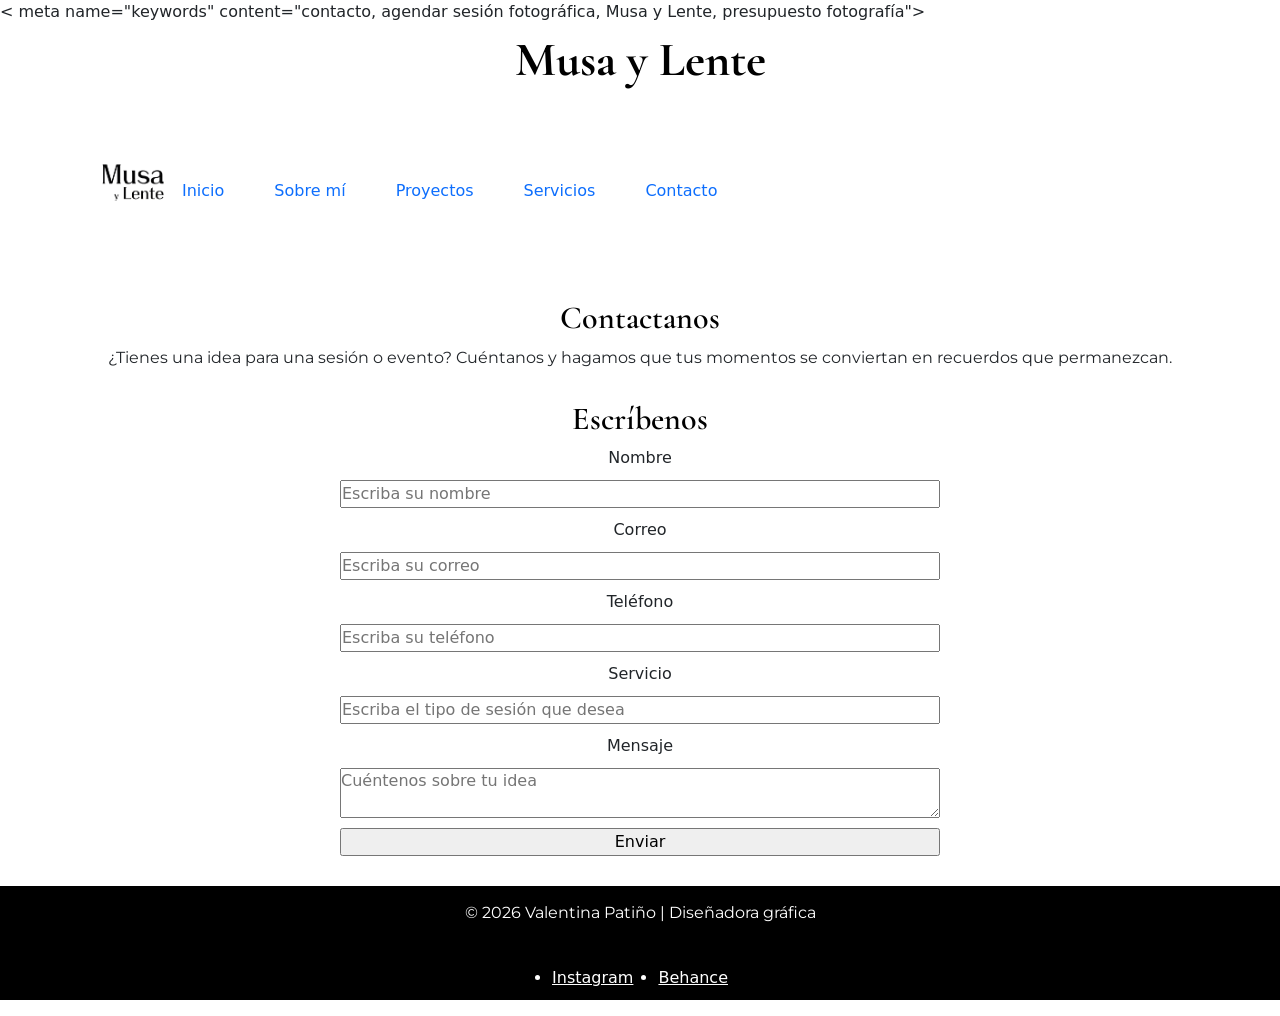
==== commit a2cbf6b5: "fix: unifica enlaces del nav en las 5 paginas con el mismo orden" ====
--- a/pages/contacto.html
+++ b/pages/contacto.html
@@ -34,7 +34,7 @@
     </button>
 
     <div class="collapse navbar-collapse" id="menuPrincipal">
-       <a class="links" href="./index.html">Inicio</a>
+       <a class="links" href="../index.html">Inicio</a>
         <a class="links" href="/pages/sobre-mi.html">Sobre mí</a>
         <a class="links" href="/pages/proyectos.html">Proyectos</a>
         <a class="links" href="/pages/servicios.html">Servicios</a>
--- a/styles/styles.css
+++ b/styles/styles.css
@@ -43,7 +43,7 @@
   padding: 15px;
 }
 
-.parrafo {
+.parrafo-footer, .parrafo-servicios, .parrafo {
   font-family: "Montserrat", sans-serif;
   font-size: 1rem;
   font-weight: 400;
@@ -51,11 +51,22 @@
 
 .parrafo-servicios {
   color: #FFFFFF;
-  font-family: "Montserrat", sans-serif;
-  font-size: 1rem;
-  font-weight: 400;
-}
-
+}
+
+.parrafo-footer {
+  padding: 15px 0px;
+}
+
+@keyframes fadeInLogo {
+  from {
+    opacity: 0;
+    transform: translateY(-10px);
+  }
+  to {
+    opacity: 1;
+    transform: translateY(0);
+  }
+}
 header .titulos1 {
   font-family: "Cormorant Garamond", serif;
   font-size: 3rem;
@@ -78,6 +89,7 @@
 header .navegador .image-logo {
   width: 100px;
   height: auto;
+  animation: fadeInLogo 0.8s ease-out;
 }
 header .navegador .navbar-collapse {
   display: flex;
@@ -133,6 +145,19 @@
   padding: 0 40px;
   margin-bottom: 40px;
 }
+main .portafolio .carousel {
+  max-width: 800px;
+  margin: 0 auto;
+}
+main .portafolio .carousel-item img {
+  height: 300px;
+  object-fit: cover;
+}
+@media (min-width: 768px) {
+  main .portafolio .carousel-item img {
+    height: 450px;
+  }
+}
 main .galeria- {
   display: grid;
   grid-template-columns: 1fr;
@@ -140,6 +165,16 @@
   gap: 30px;
   align-items: center;
 }
+@media (min-width: 768px) {
+  main .galeria- {
+    grid-template-columns: 1fr 1fr;
+  }
+  main .galeria- .descripcion-proyecto,
+  main .galeria- .descripcion-eventos,
+  main .galeria- .descripcion-sesiones {
+    grid-column: 1/-1;
+  }
+}
 @media (min-width: 1024px) {
   main .galeria- {
     grid-template-columns: 1fr 1fr 3fr;
@@ -191,6 +226,8 @@
   display: flex;
   flex-direction: column;
   gap: 10px;
+  max-width: 600px;
+  margin: 0 auto;
 }
 
 footer {
@@ -202,8 +239,10 @@
   color: #FFFFFF;
 }
 footer .lista-footer {
+  display: flex;
+  flex-direction: row;
+  align-items: center;
   justify-content: center;
-  display: flex;
   gap: 25px;
   padding: 10px 0px;
 }
@@ -240,10 +279,17 @@
   color: #FFFFFF;
   margin: 40px;
   padding: 15px;
+  transition: transform 0.3s ease;
+  transition: box-shadow 0.3s ease;
+}
+.servicio:hover {
+  transform: translateY(-6px);
+  box-shadow: 0 8px 20px rgba(0, 0, 0, 0.3);
 }
 
 .image-proyecto {
-  width: 300px;
+  width: 100%;
+  max-width: 300px;
   height: auto;
 }
 
